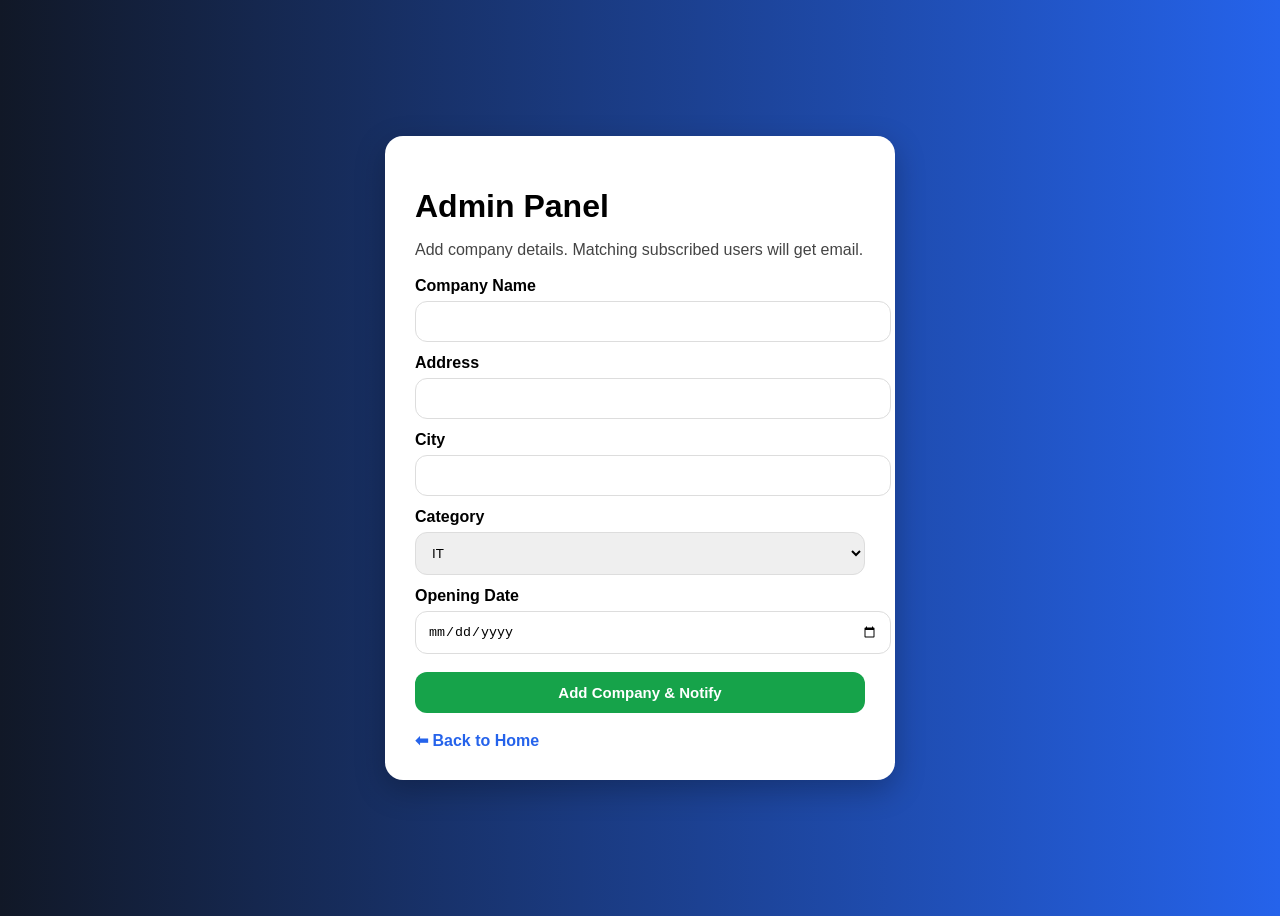
==== backend/templates/admin.html @ b3b11365 "initial version of company alert system" ====
<!DOCTYPE html>
<html lang="en">
<head>
  <meta charset="UTF-8" />
  <meta name="viewport" content="width=device-width, initial-scale=1.0" />
  <title>Admin - Add Company</title>
  <link rel="stylesheet" href="../static/admin.css">
</head>
<body>

  <div class="admin-box">
    <h1>Admin Panel</h1>
    <p>Add company details. Matching subscribed users will get email.</p>

    <form id="companyForm">
      <label>Company Name</label>
      <input type="text" id="company_name" required>

      <label>Address</label>
      <input type="text" id="address" required>

      <label>City</label>
      <input type="text" id="city" required>

      <label>Category</label>
     <select id="category" required>
        <option value="IT">IT</option>
        <option value="Non-Tech">Non-Tech</option>
        <option value="Restaurants">Restaurants</option>
        <option value="Hospitals">Hospitals</option>
      </select>
      

      <label>Opening Date</label>
     <input type="date" id="opening_date">

      <button type="submit">Add Company & Notify</button>
    </form>

    <div id="msg"></div>

    <a href="/" class="back">⬅ Back to Home</a>
  </div>

  <script src="../static/admin.js"></script>
</body>
</html>
---- backend/static/admin.css ----
body {
  background: linear-gradient(to right, #111827, #2563eb);
  font-family: "Segoe UI", Arial, sans-serif;
  display: flex;
  justify-content: center;
  align-items: center;
  height: 100vh;
}

.admin-box {
  width: 450px;
  background: white;
  padding: 30px;
  border-radius: 18px;
  box-shadow: 0px 10px 30px rgba(0,0,0,0.25);
}

h1 {
  margin-bottom: 6px;
}

p {
  margin-bottom: 18px;
  color: #444;
}

label {
  font-weight: 700;
  display: block;
  margin-top: 12px;
}

input, select {
  width: 100%;
  padding: 12px;
  margin-top: 6px;
  border-radius: 12px;
  border: 1px solid #ddd;
}

button {
  width: 100%;
  margin-top: 18px;
  padding: 12px;
  background: #16a34a;
  border: none;
  color: white;
  border-radius: 12px;
  cursor: pointer;
  font-weight: 800;
  font-size: 15px;
}

button:hover {
  background: #15803d;
}

#msg {
  margin-top: 12px;
  font-weight: 800;
}

.back {
  display: block;
  margin-top: 18px;
  text-decoration: none;
  color: #2563eb;
  font-weight: 800;
}
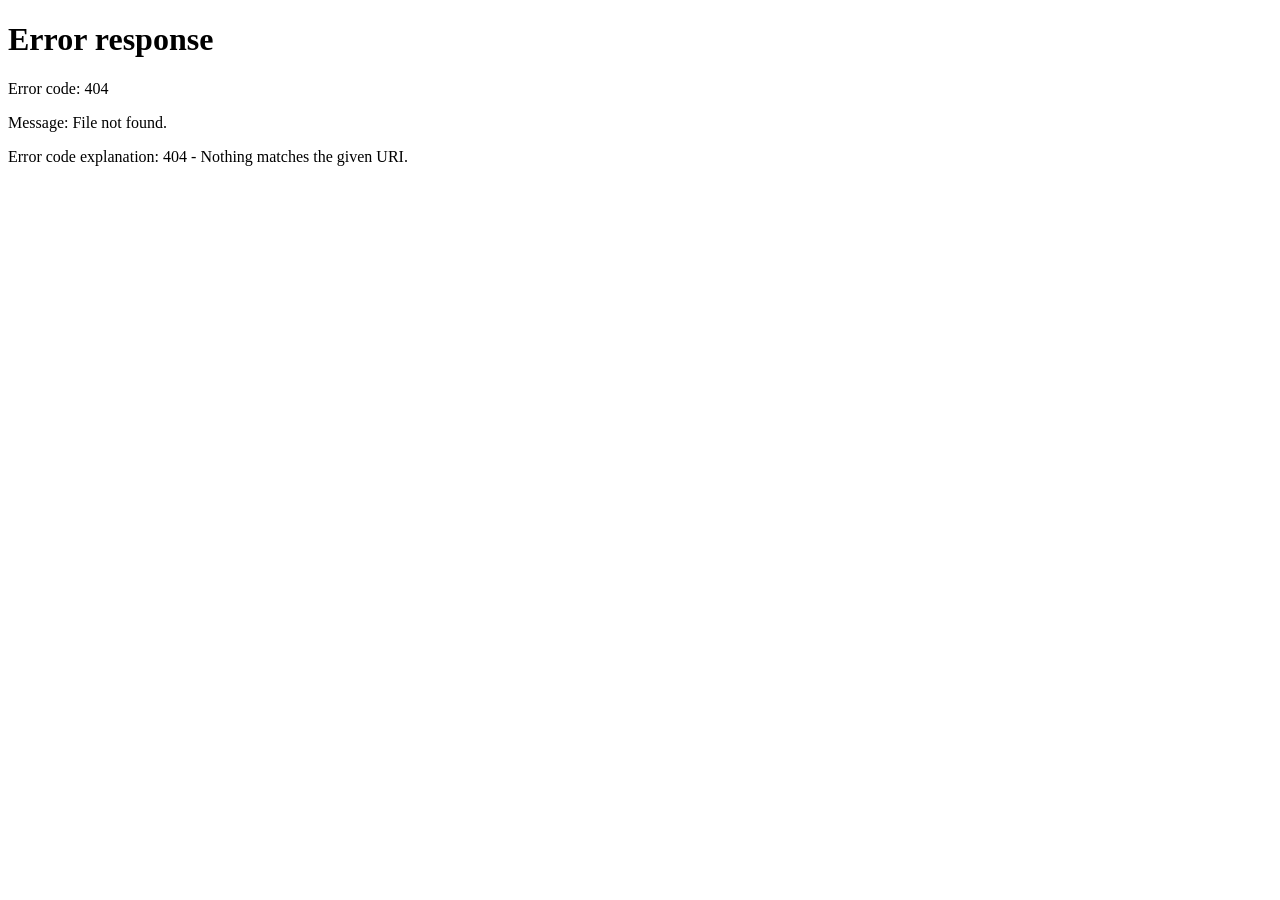
==== commit fdd877dd: "modified to work with mcp" ====
--- a/backend/templates/admin.html
+++ b/backend/templates/admin.html
@@ -7,6 +7,14 @@
   <link rel="stylesheet" href="../static/admin.css">
 </head>
 <body>
+
+  <header class="topbar">
+    <h2>Company Alerts</h2>
+    <div class="nav">
+      <button id="homeBtn">Home</button>
+      <button id="logoutBtn">Logout</button>
+    </div>
+  </header>
 
   <div class="admin-box">
     <h1>Admin Panel</h1>
